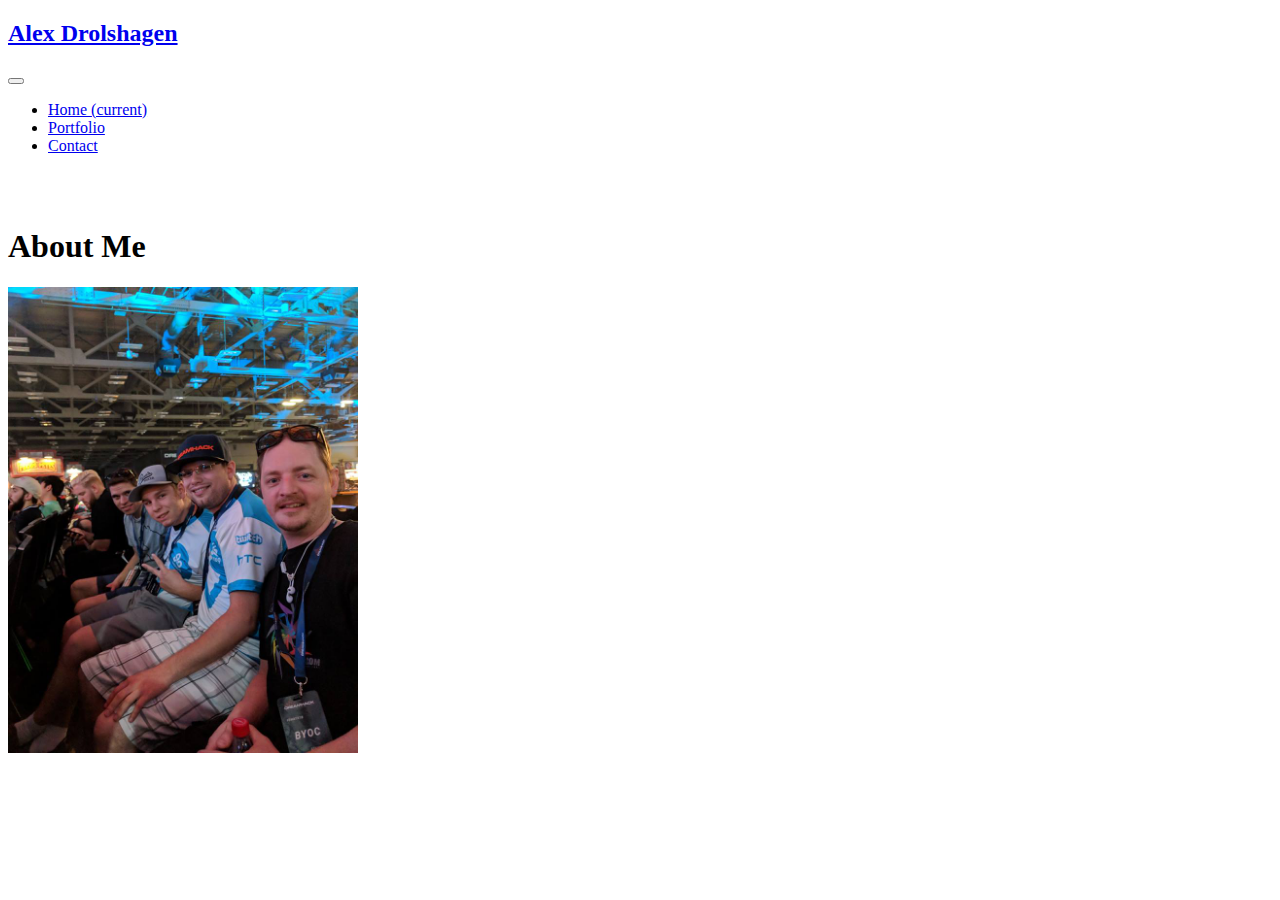
==== index.html @ bbd0a77b "WIP" ====
<!DOCTYPE html>
<html lang="en">

<head>
    <meta charset="UTF-8">
    <meta name="viewport" content="width=device-width, initial-scale=1.0">
    <meta http-equiv="X-UA-Compatible" content="ie=edge">
    <link rel="stylesheet" href="https://stackpath.bootstrapcdn.com/bootstrap/4.1.3/css/bootstrap.min.css" integrity="sha384-MCw98/SFnGE8fJT3GXwEOngsV7Zt27NXFoaoApmYm81iuXoPkFOJwJ8ERdknLPMO"
        crossorigin="anonymous">
    <link rel="stylesheet" href="assets/style/style.css">
    <title>Alexander Drolshagen</title>
</head>

<body class="bg-secondary">

    <!-- NEW NAVBAR. IT WORKS. DON'T TOUCH. -->
    <div>
        <nav class="navbar navbar-expand-lg navbar-dark bg-dark">
            <a class="navbar-brand" href=index.html>
                <h2>Alex Drolshagen</h2>
            </a>
            <button class="navbar-toggler" type="button" data-toggle="collapse" data-target="#navbarSupportedContent"
                aria-controls="navbarSupportedContent" aria-expanded="false" aria-label="Toggle navigation">
                <span class="navbar-toggler-icon"></span>
            </button>

            <div class="collapse navbar-collapse" id="navbarSupportedContent">
                <ul class="navbar-nav mr-auto">
                    <li class="nav-item active">
                        <a class="nav-link" href=index.html>Home <span class="sr-only">(current)</span></a>
                    </li>
                    <li class="nav-item">
                        <a class="nav-link" href=portfolio.html>Portfolio </a>
                    </li>
                    <li class="nav-item">
                        <a class="nav-link" href=contact.html>Contact </a>
                    </li>
                    <!-- <li class="nav-item dropdown">
                    <a class="nav-link dropdown-toggle" href="#" id="navbarDropdown" role="button" data-toggle="dropdown"
                        aria-haspopup="true" aria-expanded="false">
                        Dropdown
                    </a>
                    <div class="dropdown-menu" aria-labelledby="navbarDropdown">
                        <a class="dropdown-item" href="#">Action</a>
                        <a class="dropdown-item" href="#">Another action</a>
                        <div class="dropdown-divider"></div>
                        <a class="dropdown-item" href="#">Something else here</a>
                    </div>
                </li>
                <li class="nav-item">
                    <a class="nav-link disabled" href="#">Disabled</a>
                </li> -->
                </ul>
                <!-- <form class="form-inline my-2 my-lg-0">
                <input class="form-control mr-sm-2" type="search" placeholder="Search" aria-label="Search">
                <button class="btn btn-outline-success my-2 my-sm-0" type="submit">Search</button>
            </form> -->
            </div>
        </nav>
    </div>

    <br>

    <br>

    <div id="text-body" class="container">
        <div class="card bg-dark">
            <div class="card-header text-white bg-dark">
                <h1>About Me</h1>
            </div>
            <div class="card-body text-white">
                <img src="assets/images/DHAustin 2018.jpg" class="img-fluid rounded float-left profile-picture" alt="Dreamhack Austin 2018">
                <p></p>
            </div>
        </div>
    </div>

    <br>

    <br>

</body>


<script src="https://code.jquery.com/jquery-3.3.1.slim.min.js" integrity="sha384-q8i/X+965DzO0rT7abK41JStQIAqVgRVzpbzo5smXKp4YfRvH+8abtTE1Pi6jizo"
    crossorigin="anonymous"></script>
<script src="https://cdnjs.cloudflare.com/ajax/libs/popper.js/1.14.3/umd/popper.min.js" integrity="sha384-ZMP7rVo3mIykV+2+9J3UJ46jBk0WLaUAdn689aCwoqbBJiSnjAK/l8WvCWPIPm49"
    crossorigin="anonymous"></script>
<script src="https://stackpath.bootstrapcdn.com/bootstrap/4.1.3/js/bootstrap.min.js" integrity="sha384-ChfqqxuZUCnJSK3+MXmPNIyE6ZbWh2IMqE241rYiqJxyMiZ6OW/JmZQ5stwEULTy"
    crossorigin="anonymous"></script>

</html>
---- assets/style/style.css ----
.profile-picture{
    width: 350px;
    height: auto;
    float: left;
    margin-right: 25px;
}
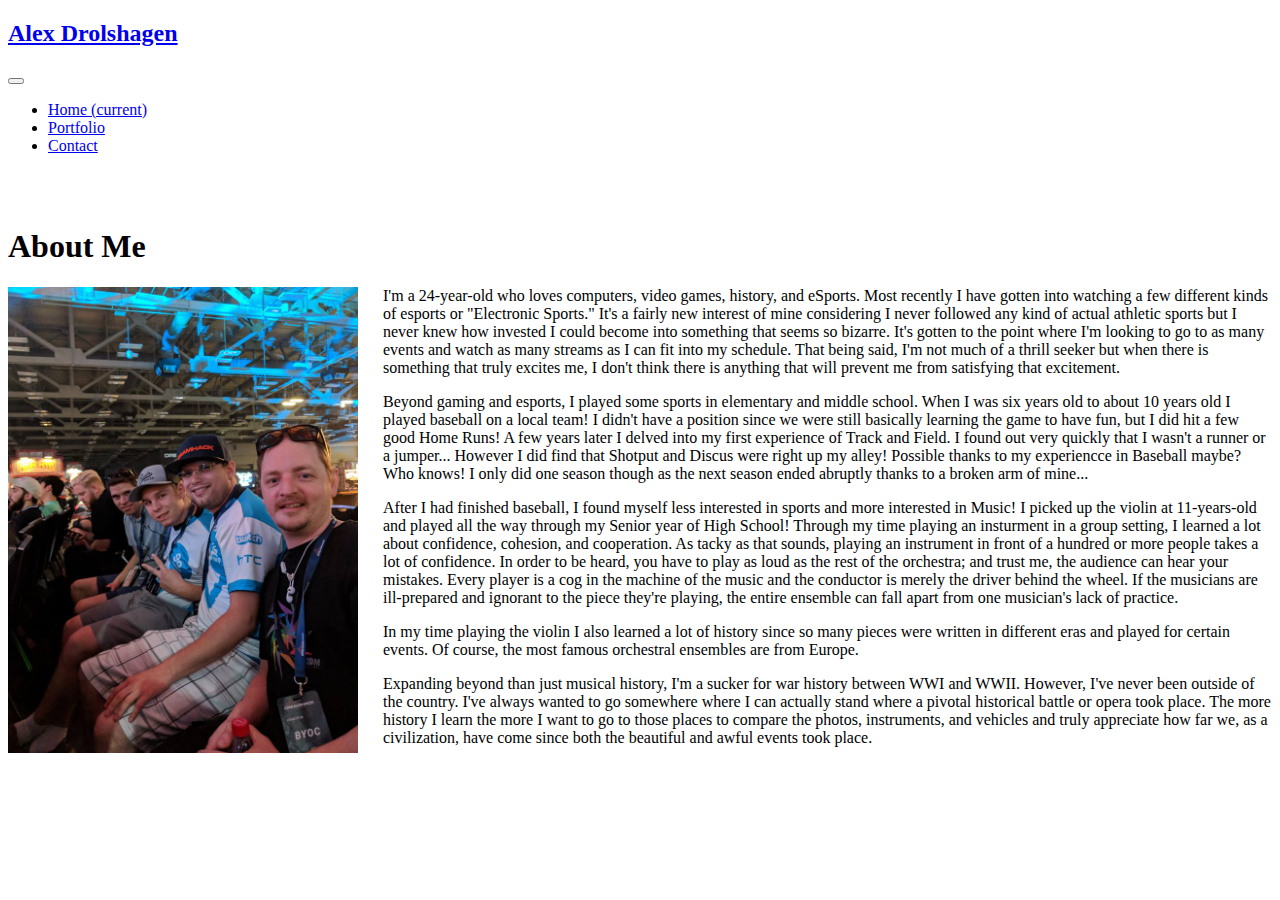
==== commit c83e8360: "visual changes along with added placeholders" ====
--- a/index.html
+++ b/index.html
@@ -11,7 +11,7 @@
     <title>Alexander Drolshagen</title>
 </head>
 
-<body class="bg-secondary">
+<body class="bg-light">
 
     <!-- NEW NAVBAR. IT WORKS. DON'T TOUCH. -->
     <div>
@@ -64,13 +64,19 @@
     <br>
 
     <div id="text-body" class="container">
-        <div class="card bg-dark">
+        <div class="card">
             <div class="card-header text-white bg-dark">
                 <h1>About Me</h1>
             </div>
-            <div class="card-body text-white">
+            <div class="card-body bg-light">
                 <img src="assets/images/DHAustin 2018.jpg" class="img-fluid rounded float-left profile-picture" alt="Dreamhack Austin 2018">
-                <p></p>
+                <div class="card-text">
+                    <p>I'm a 24-year-old who loves computers, video games, history, and eSports. Most recently I have gotten into watching a few different kinds of esports or "Electronic Sports." It's a fairly new interest of mine considering I never followed any kind of actual athletic sports but I never knew how invested I could become into something that seems so bizarre. It's gotten to the point where I'm looking to go to as many events and watch as many streams as I can fit into my schedule. That being said, I'm not much of a thrill seeker but when there is something that truly excites me, I don't think there is anything that will prevent me from satisfying that excitement.</p>        
+                    <p>Beyond gaming and esports, I played some sports in elementary and middle school. When I was six years old to about 10 years old I played baseball on a local team! I didn't have a position since we were still basically learning the game to have fun, but I did hit a few good Home Runs! A few years later I delved into my first experience of Track and Field. I found out very quickly that I wasn't a runner or a jumper... However I did find that Shotput and Discus were right up my alley! Possible thanks to my experiencce in Baseball maybe? Who knows! I only did one season though as the next season ended abruptly thanks to a broken arm of mine...</p>
+                    <p>After I had finished baseball, I found myself less interested in sports and more interested in Music! I picked up the violin at 11-years-old and played all the way through my Senior year of High School! Through my time playing an insturment in a group setting, I learned a lot about confidence, cohesion, and cooperation. As tacky as that sounds, playing an instrument in front of a hundred or more people takes a lot of confidence. In order to be heard, you have to play as loud as the rest of the orchestra; and trust me, the audience can hear your mistakes. Every player is a cog in the machine of the music and the conductor is merely the driver behind the wheel. If the musicians are ill-prepared and ignorant to the piece they're playing, the entire ensemble can fall apart from one musician's lack of practice.</p>
+                    <p>In my time playing the violin I also learned a lot of history since so many pieces were written in different eras and played for certain events. Of course, the most famous orchestral ensembles are from Europe.</p>
+                    <p>Expanding beyond than just musical history, I'm a sucker for war history between WWI and WWII. However, I've never been outside of the country. I've always wanted to go somewhere where I can actually stand where a pivotal historical battle or opera took place. The more history I learn the more I want to go to those places to compare the photos, instruments, and vehicles and truly appreciate how far we, as a civilization, have come since both the beautiful and awful events took place.</p>
+                </div>
             </div>
         </div>
     </div>
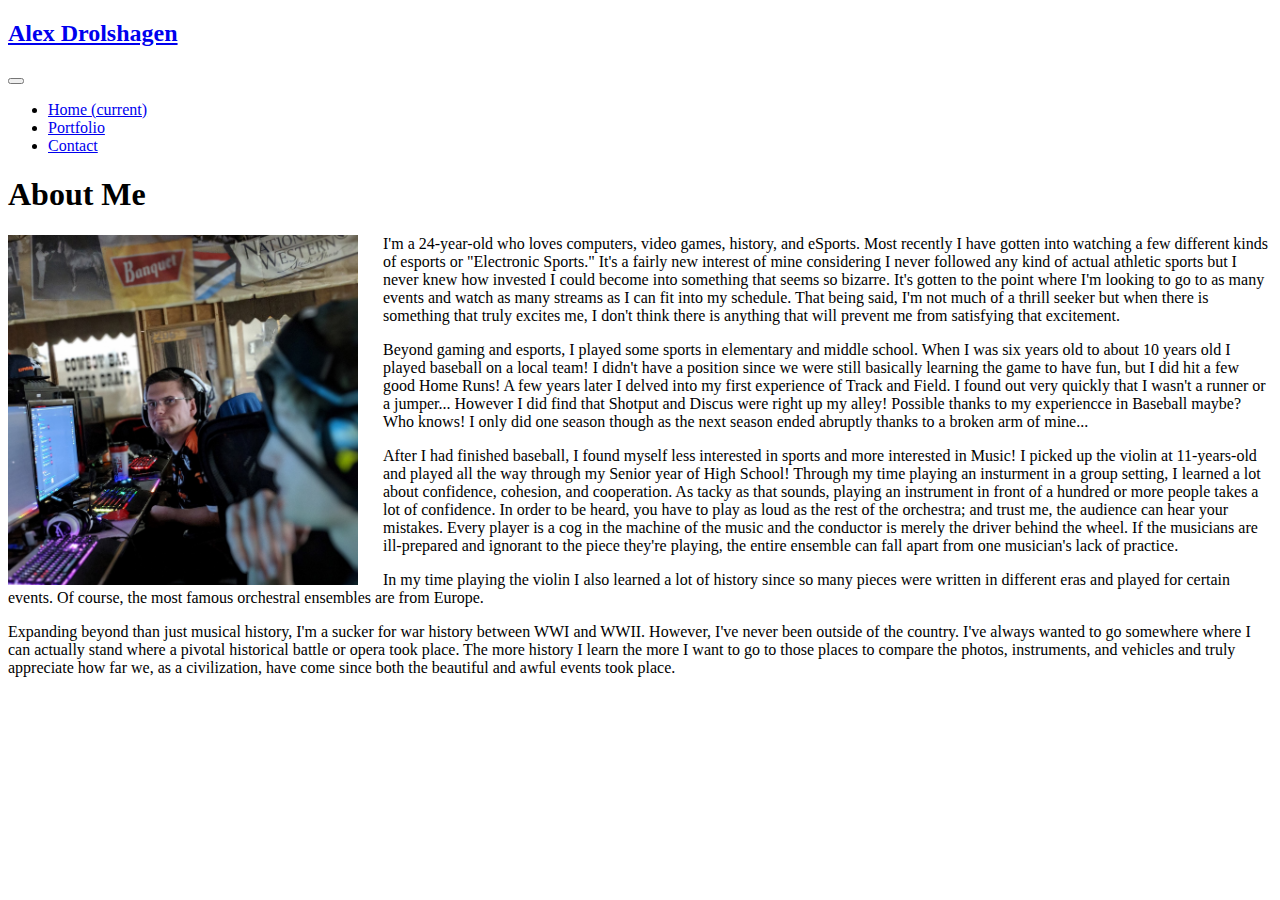
==== commit 84111b52: "Updated photo, portfolio with most recent project" ====
--- a/index.html
+++ b/index.html
@@ -11,11 +11,13 @@
     <title>Alexander Drolshagen</title>
 </head>
 
-<body class="bg-light">
+<body>
 
     <!-- NEW NAVBAR. IT WORKS. DON'T TOUCH. -->
     <div>
         <nav class="navbar navbar-expand-lg navbar-dark bg-dark">
+
+            
             <a class="navbar-brand" href=index.html>
                 <h2>Alex Drolshagen</h2>
             </a>
@@ -25,51 +27,38 @@
             </button>
 
             <div class="collapse navbar-collapse" id="navbarSupportedContent">
+
                 <ul class="navbar-nav mr-auto">
                     <li class="nav-item active">
                         <a class="nav-link" href=index.html>Home <span class="sr-only">(current)</span></a>
                     </li>
+
                     <li class="nav-item">
                         <a class="nav-link" href=portfolio.html>Portfolio </a>
                     </li>
+
                     <li class="nav-item">
                         <a class="nav-link" href=contact.html>Contact </a>
                     </li>
-                    <!-- <li class="nav-item dropdown">
-                    <a class="nav-link dropdown-toggle" href="#" id="navbarDropdown" role="button" data-toggle="dropdown"
-                        aria-haspopup="true" aria-expanded="false">
-                        Dropdown
-                    </a>
-                    <div class="dropdown-menu" aria-labelledby="navbarDropdown">
-                        <a class="dropdown-item" href="#">Action</a>
-                        <a class="dropdown-item" href="#">Another action</a>
-                        <div class="dropdown-divider"></div>
-                        <a class="dropdown-item" href="#">Something else here</a>
-                    </div>
-                </li>
-                <li class="nav-item">
-                    <a class="nav-link disabled" href="#">Disabled</a>
-                </li> -->
                 </ul>
-                <!-- <form class="form-inline my-2 my-lg-0">
-                <input class="form-control mr-sm-2" type="search" placeholder="Search" aria-label="Search">
-                <button class="btn btn-outline-success my-2 my-sm-0" type="submit">Search</button>
-            </form> -->
+
             </div>
+
+
         </nav>
     </div>
 
-    <br>
+    <!-- <br>
 
-    <br>
+    <br> -->
 
     <div id="text-body" class="container">
         <div class="card">
             <div class="card-header text-white bg-dark">
                 <h1>About Me</h1>
             </div>
-            <div class="card-body bg-light">
-                <img src="assets/images/DHAustin 2018.jpg" class="img-fluid rounded float-left profile-picture" alt="Dreamhack Austin 2018">
+            <div class="card-body text-white bg-secondary">
+                <img src="assets/images/Dreamhack2017cropped.jpg" class="img-fluid rounded float-left profile-picture" alt="Dreamhack Austin 2018">
                 <div class="card-text">
                     <p>I'm a 24-year-old who loves computers, video games, history, and eSports. Most recently I have gotten into watching a few different kinds of esports or "Electronic Sports." It's a fairly new interest of mine considering I never followed any kind of actual athletic sports but I never knew how invested I could become into something that seems so bizarre. It's gotten to the point where I'm looking to go to as many events and watch as many streams as I can fit into my schedule. That being said, I'm not much of a thrill seeker but when there is something that truly excites me, I don't think there is anything that will prevent me from satisfying that excitement.</p>        
                     <p>Beyond gaming and esports, I played some sports in elementary and middle school. When I was six years old to about 10 years old I played baseball on a local team! I didn't have a position since we were still basically learning the game to have fun, but I did hit a few good Home Runs! A few years later I delved into my first experience of Track and Field. I found out very quickly that I wasn't a runner or a jumper... However I did find that Shotput and Discus were right up my alley! Possible thanks to my experiencce in Baseball maybe? Who knows! I only did one season though as the next season ended abruptly thanks to a broken arm of mine...</p>
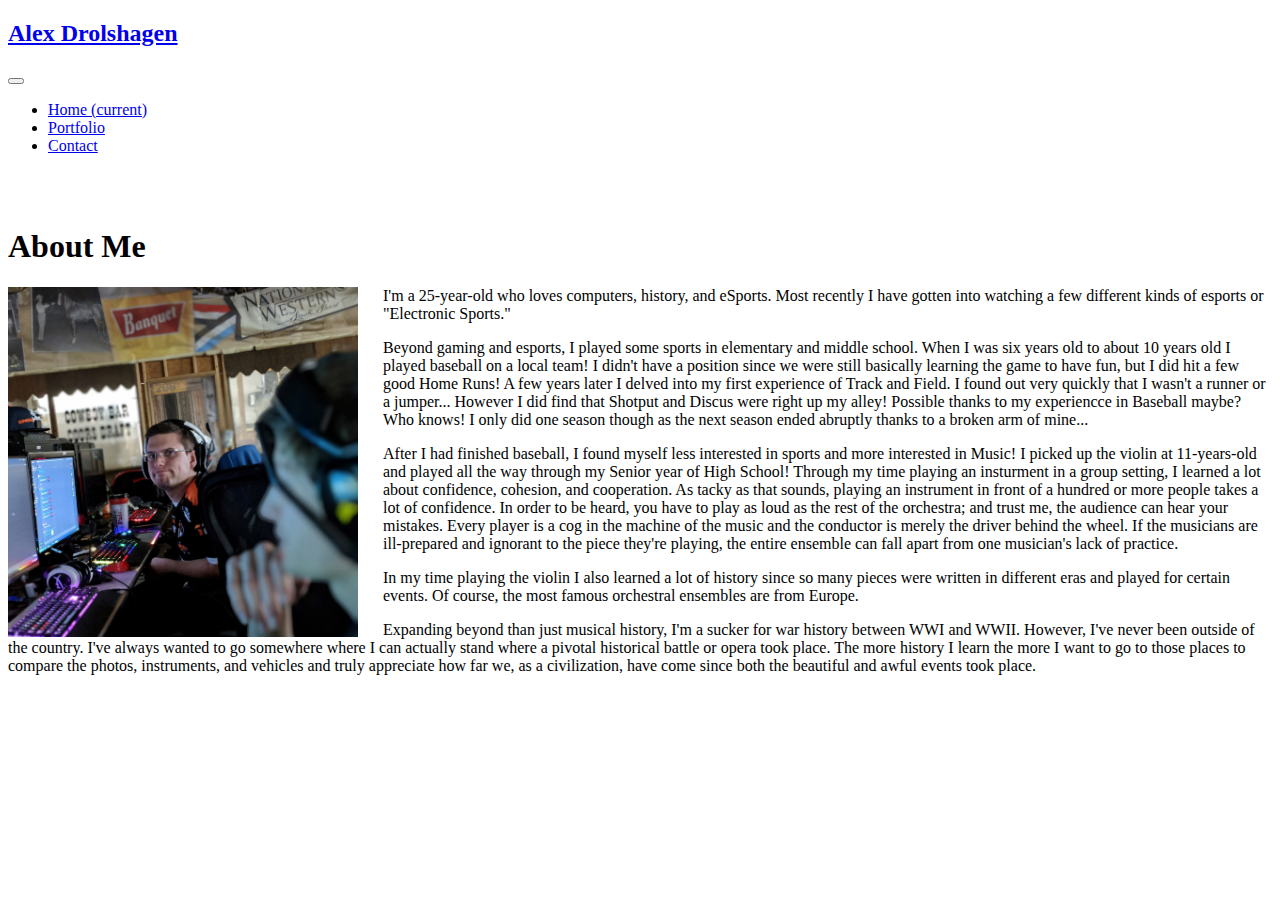
==== commit 38e7a693: "added photo for project Sol in Portfolio tab" ====
--- a/index.html
+++ b/index.html
@@ -48,9 +48,9 @@
         </nav>
     </div>
 
-    <!-- <br>
+    <br>
 
-    <br> -->
+    <br>
 
     <div id="text-body" class="container">
         <div class="card">
@@ -60,7 +60,7 @@
             <div class="card-body text-white bg-secondary">
                 <img src="assets/images/Dreamhack2017cropped.jpg" class="img-fluid rounded float-left profile-picture" alt="Dreamhack Austin 2018">
                 <div class="card-text">
-                    <p>I'm a 24-year-old who loves computers, video games, history, and eSports. Most recently I have gotten into watching a few different kinds of esports or "Electronic Sports." It's a fairly new interest of mine considering I never followed any kind of actual athletic sports but I never knew how invested I could become into something that seems so bizarre. It's gotten to the point where I'm looking to go to as many events and watch as many streams as I can fit into my schedule. That being said, I'm not much of a thrill seeker but when there is something that truly excites me, I don't think there is anything that will prevent me from satisfying that excitement.</p>        
+                    <p>I'm a 25-year-old who loves computers, history, and eSports. Most recently I have gotten into watching a few different kinds of esports or "Electronic Sports."</p>        
                     <p>Beyond gaming and esports, I played some sports in elementary and middle school. When I was six years old to about 10 years old I played baseball on a local team! I didn't have a position since we were still basically learning the game to have fun, but I did hit a few good Home Runs! A few years later I delved into my first experience of Track and Field. I found out very quickly that I wasn't a runner or a jumper... However I did find that Shotput and Discus were right up my alley! Possible thanks to my experiencce in Baseball maybe? Who knows! I only did one season though as the next season ended abruptly thanks to a broken arm of mine...</p>
                     <p>After I had finished baseball, I found myself less interested in sports and more interested in Music! I picked up the violin at 11-years-old and played all the way through my Senior year of High School! Through my time playing an insturment in a group setting, I learned a lot about confidence, cohesion, and cooperation. As tacky as that sounds, playing an instrument in front of a hundred or more people takes a lot of confidence. In order to be heard, you have to play as loud as the rest of the orchestra; and trust me, the audience can hear your mistakes. Every player is a cog in the machine of the music and the conductor is merely the driver behind the wheel. If the musicians are ill-prepared and ignorant to the piece they're playing, the entire ensemble can fall apart from one musician's lack of practice.</p>
                     <p>In my time playing the violin I also learned a lot of history since so many pieces were written in different eras and played for certain events. Of course, the most famous orchestral ensembles are from Europe.</p>
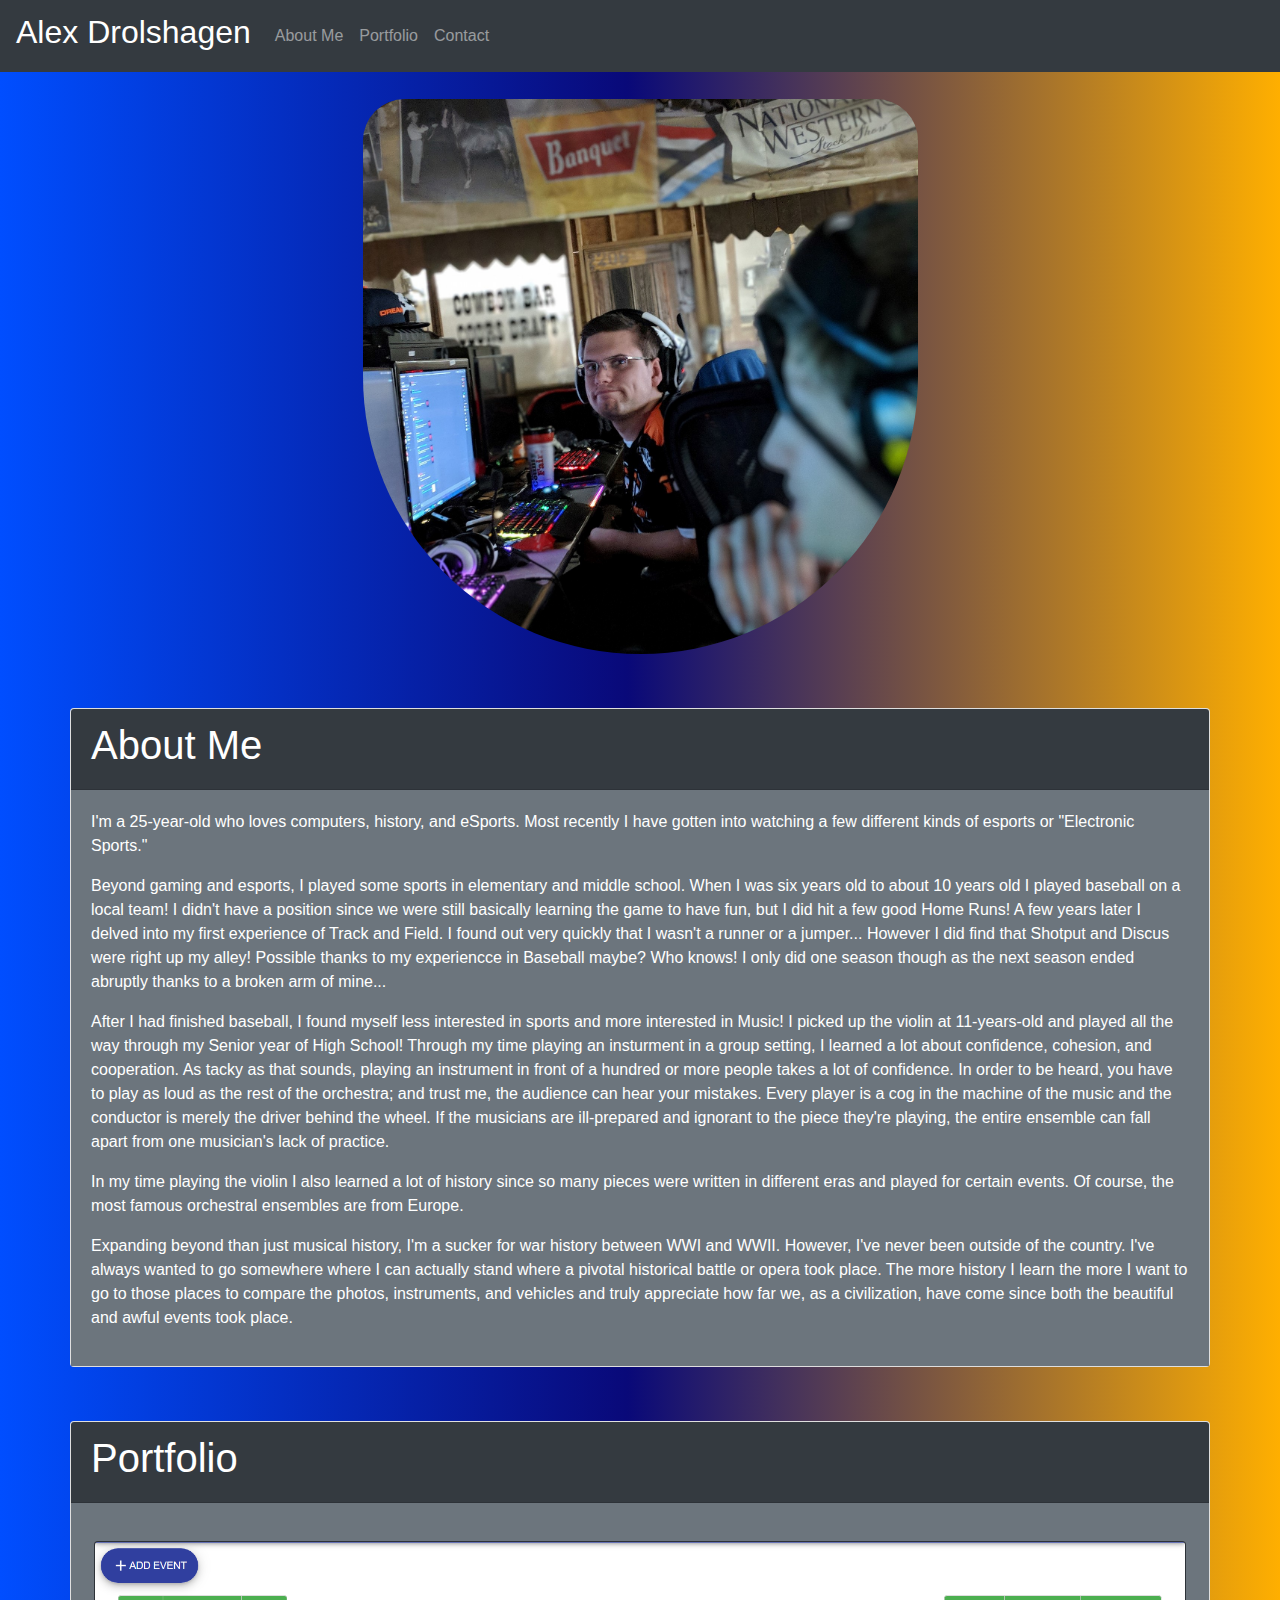
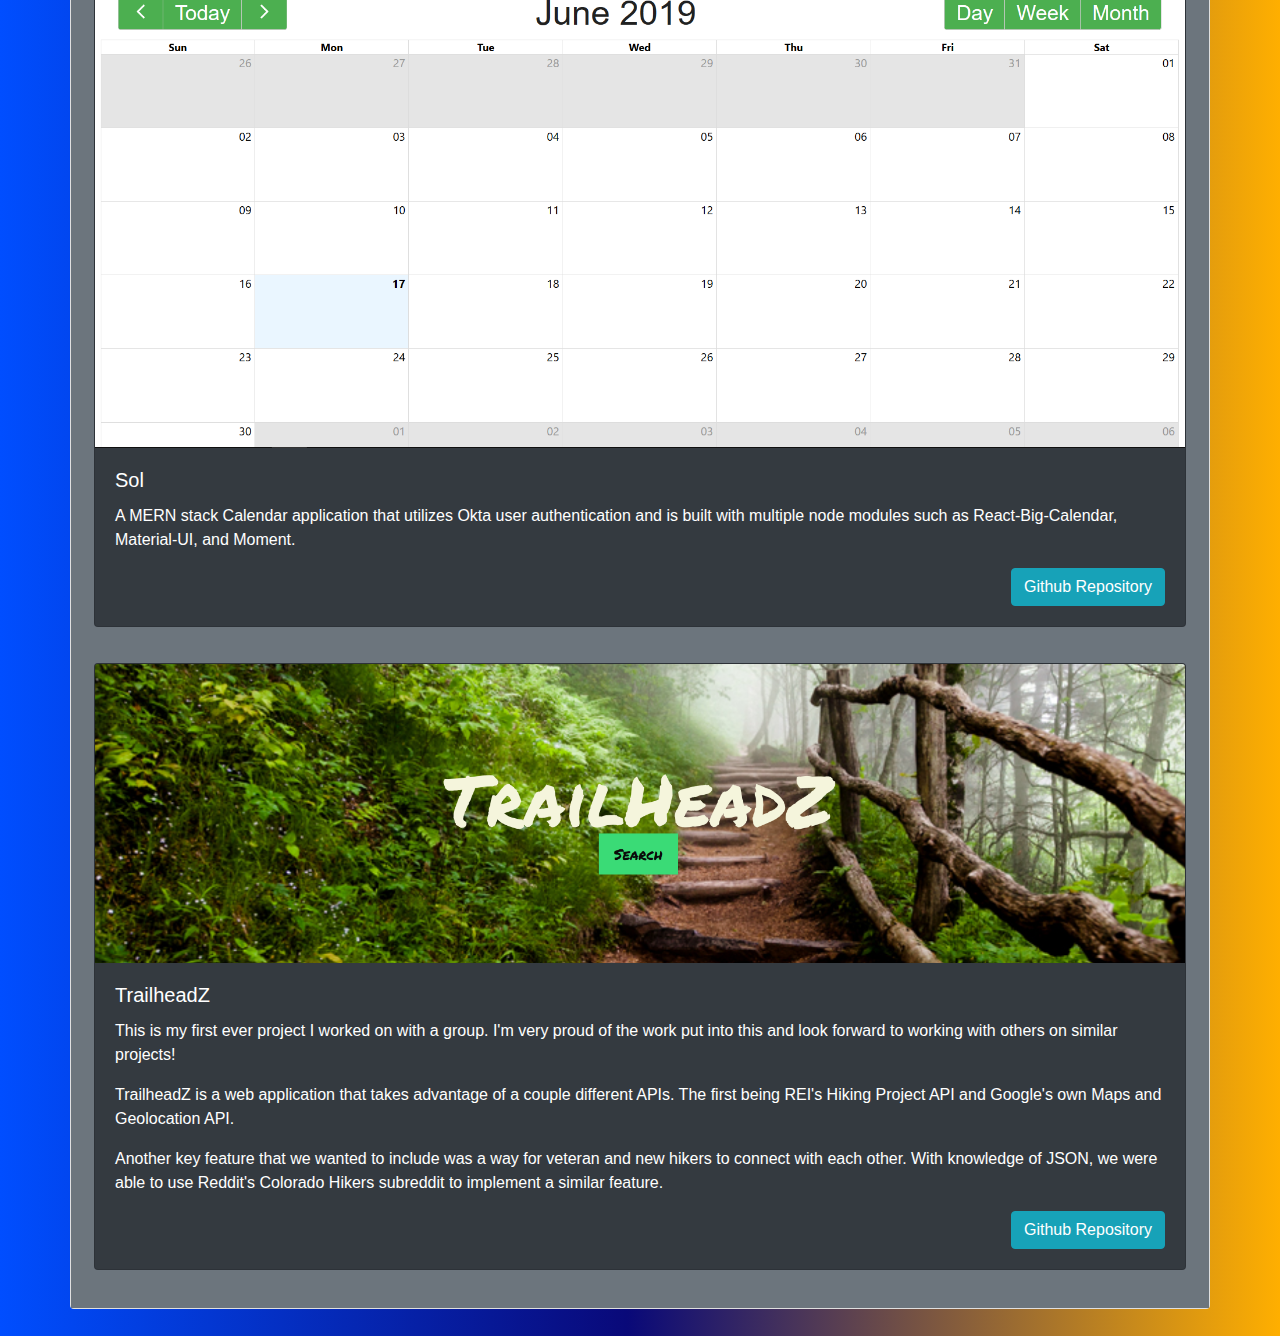
==== commit e85931d6: "downsizing to one HTML page" ====
--- a/index.html
+++ b/index.html
@@ -5,9 +5,14 @@
     <meta charset="UTF-8">
     <meta name="viewport" content="width=device-width, initial-scale=1.0">
     <meta http-equiv="X-UA-Compatible" content="ie=edge">
-    <link rel="stylesheet" href="https://stackpath.bootstrapcdn.com/bootstrap/4.1.3/css/bootstrap.min.css" integrity="sha384-MCw98/SFnGE8fJT3GXwEOngsV7Zt27NXFoaoApmYm81iuXoPkFOJwJ8ERdknLPMO"
-        crossorigin="anonymous">
-    <link rel="stylesheet" href="assets/style/style.css">
+
+    <!-- <link rel="stylesheet" type="text/css" href="assets/style/style.css"> -->
+    
+    <link rel="stylesheet" type="text/css" href="https://stackpath.bootstrapcdn.com/bootstrap/4.3.1/css/bootstrap.min.css"
+        integrity="sha384-ggOyR0iXCbMQv3Xipma34MD+dH/1fQ784/j6cY/iJTQUOhcWr7x9JvoRxT2MZw1T" crossorigin="anonymous">
+
+    <link rel="stylesheet" type="text/css" href="assets/style/style.css">
+
     <title>Alexander Drolshagen</title>
 </head>
 
@@ -17,8 +22,7 @@
     <div>
         <nav class="navbar navbar-expand-lg navbar-dark bg-dark">
 
-            
-            <a class="navbar-brand" href=index.html>
+            <a class="navbar-brand" href=#top-page>
                 <h2>Alex Drolshagen</h2>
             </a>
             <button class="navbar-toggler" type="button" data-toggle="collapse" data-target="#navbarSupportedContent"
@@ -29,12 +33,12 @@
             <div class="collapse navbar-collapse" id="navbarSupportedContent">
 
                 <ul class="navbar-nav mr-auto">
-                    <li class="nav-item active">
-                        <a class="nav-link" href=index.html>Home <span class="sr-only">(current)</span></a>
+                    <li class="nav-item">
+                        <a class="nav-link" href=#bio>About Me <span class="sr-only">(current)</span></a>
                     </li>
 
                     <li class="nav-item">
-                        <a class="nav-link" href=portfolio.html>Portfolio </a>
+                        <a class="nav-link" href=#portfolio>Portfolio </a>
                     </li>
 
                     <li class="nav-item">
@@ -48,40 +52,143 @@
         </nav>
     </div>
 
-    <br>
+    <div id="text-body" class="container">
 
-    <br>
+        <img id="top-page" src="assets/images/Dreamhack2017cropped.jpg" class="img-fluid center profile-picture"
+            alt="Dreamhack Austin 2018">
 
-    <div id="text-body" class="container">
-        <div class="card">
-            <div class="card-header text-white bg-dark">
+        <div class="row">
+        <div id="bio" class="card text-white" style="margin:3vh 0vh 3vh 0vh">
+            <div id="bio" class="card-header bg-dark">
                 <h1>About Me</h1>
             </div>
-            <div class="card-body text-white bg-secondary">
-                <img src="assets/images/Dreamhack2017cropped.jpg" class="img-fluid rounded float-left profile-picture" alt="Dreamhack Austin 2018">
+
+            <div class="card-body bg-secondary">
                 <div class="card-text">
-                    <p>I'm a 25-year-old who loves computers, history, and eSports. Most recently I have gotten into watching a few different kinds of esports or "Electronic Sports."</p>        
-                    <p>Beyond gaming and esports, I played some sports in elementary and middle school. When I was six years old to about 10 years old I played baseball on a local team! I didn't have a position since we were still basically learning the game to have fun, but I did hit a few good Home Runs! A few years later I delved into my first experience of Track and Field. I found out very quickly that I wasn't a runner or a jumper... However I did find that Shotput and Discus were right up my alley! Possible thanks to my experiencce in Baseball maybe? Who knows! I only did one season though as the next season ended abruptly thanks to a broken arm of mine...</p>
-                    <p>After I had finished baseball, I found myself less interested in sports and more interested in Music! I picked up the violin at 11-years-old and played all the way through my Senior year of High School! Through my time playing an insturment in a group setting, I learned a lot about confidence, cohesion, and cooperation. As tacky as that sounds, playing an instrument in front of a hundred or more people takes a lot of confidence. In order to be heard, you have to play as loud as the rest of the orchestra; and trust me, the audience can hear your mistakes. Every player is a cog in the machine of the music and the conductor is merely the driver behind the wheel. If the musicians are ill-prepared and ignorant to the piece they're playing, the entire ensemble can fall apart from one musician's lack of practice.</p>
-                    <p>In my time playing the violin I also learned a lot of history since so many pieces were written in different eras and played for certain events. Of course, the most famous orchestral ensembles are from Europe.</p>
-                    <p>Expanding beyond than just musical history, I'm a sucker for war history between WWI and WWII. However, I've never been outside of the country. I've always wanted to go somewhere where I can actually stand where a pivotal historical battle or opera took place. The more history I learn the more I want to go to those places to compare the photos, instruments, and vehicles and truly appreciate how far we, as a civilization, have come since both the beautiful and awful events took place.</p>
+                    <p>I'm a 25-year-old who loves computers, history, and eSports. Most recently I have gotten into
+                        watching a few different kinds of esports or "Electronic Sports."</p>
+                    <p>Beyond gaming and esports, I played some sports in elementary and middle school. When I was
+                        six
+                        years old to about 10 years old I played baseball on a local team! I didn't have a position
+                        since we were still basically learning the game to have fun, but I did hit a few good Home
+                        Runs!
+                        A few years later I delved into my first experience of Track and Field. I found out very
+                        quickly
+                        that I wasn't a runner or a jumper... However I did find that Shotput and Discus were right
+                        up
+                        my alley! Possible thanks to my experiencce in Baseball maybe? Who knows! I only did one
+                        season
+                        though as the next season ended abruptly thanks to a broken arm of mine...</p>
+                    <p>After I had finished baseball, I found myself less interested in sports and more interested
+                        in
+                        Music! I picked up the violin at 11-years-old and played all the way through my Senior year
+                        of
+                        High School! Through my time playing an insturment in a group setting, I learned a lot about
+                        confidence, cohesion, and cooperation. As tacky as that sounds, playing an instrument in
+                        front
+                        of a hundred or more people takes a lot of confidence. In order to be heard, you have to
+                        play as
+                        loud as the rest of the orchestra; and trust me, the audience can hear your mistakes. Every
+                        player is a cog in the machine of the music and the conductor is merely the driver behind
+                        the
+                        wheel. If the musicians are ill-prepared and ignorant to the piece they're playing, the
+                        entire
+                        ensemble can fall apart from one musician's lack of practice.</p>
+                    <p>In my time playing the violin I also learned a lot of history since so many pieces were
+                        written
+                        in different eras and played for certain events. Of course, the most famous orchestral
+                        ensembles
+                        are from Europe.</p>
+                    <p>Expanding beyond than just musical history, I'm a sucker for war history between WWI and
+                        WWII.
+                        However, I've never been outside of the country. I've always wanted to go somewhere where I
+                        can
+                        actually stand where a pivotal historical battle or opera took place. The more history I
+                        learn
+                        the more I want to go to those places to compare the photos, instruments, and vehicles and
+                        truly
+                        appreciate how far we, as a civilization, have come since both the beautiful and awful
+                        events
+                        took place.</p>
                 </div>
             </div>
         </div>
     </div>
 
-    <br>
+        <div id="portfolio" class="card row text-white" style="margin-top:3vh; margin-bottom:3vh">
 
-    <br>
+            <div id="portfolio" class="card-header bg-dark">
+                <h1>Portfolio</h1>
+            </div>
+            <div class="card-body text-white bg-secondary container">
+                <div class="row">
+                    <div class="card bg-dark text-white" style="margin: 2vh">
+                        <a href="http://calendarproject-3.herokuapp.com/" target="_blank"><img class="card-img-top"
+                                src="assets/images/CalendarImg.PNG" alt="image cap"></a>
+                        <div class="card-body">
+                            <h5 class="card-title">Sol</h5>
+                            <p class="card-text">A MERN stack Calendar application that utilizes Okta user
+                                authentication
+                                and is built with multiple node modules such as React-Big-Calendar, Material-UI, and
+                                Moment.
+                            </p>
+                            <div class="text-right">
+                                <a href="https://github.com/OscarG1991/Project-3"><button type="button"
+                                        class="btn btn-info">Github Repository</button></a>
+                            </div>
+                        </div>
+                    </div>
+
+                    <div class="card bg-dark text-white" style="margin: 2vh">
+                        <a href="https://michaelsingarayar.github.io/Group-Project-1/" target="_blank"><img
+                                class="card-img-top" src="assets/images/Trailheads.PNG" alt="Trailheads image cap"></a>
+                        <div class="card-body">
+                            <h5 class="card-title">TrailheadZ</h5>
+                            <p class="card-text">This is my first ever project I worked on with a group. I'm very
+                                proud
+                                of
+                                the work put into this and look forward to working with others on similar projects!
+                            </p>
+                            <p class="card-text">TrailheadZ is a web application that takes advantage of a couple
+                                different
+                                APIs. The first being REI's Hiking Project API and Google's own Maps and Geolocation
+                                API.
+                            </p>
+                            <p class="card-text">Another key feature that we wanted to include was a way for veteran
+                                and
+                                new hikers to connect with each other. With knowledge of JSON, we were able to use
+                                Reddit's
+                                Colorado Hikers subreddit to implement a similar feature.</p>
+                            <div class="text-right">
+                                <a href="https://github.com/MichaelSingarayar/Group-Project-1"><button type="button"
+                                        class="btn btn-info">Github
+                                        Repository</button></a>
+                            </div>
+                        </div>
+                    </div>
+
+                <div class="col">
+
+                </div>
+
+            </div>
+
+        </div>
+    </div>
+
+    </div>
 
 </body>
 
 
-<script src="https://code.jquery.com/jquery-3.3.1.slim.min.js" integrity="sha384-q8i/X+965DzO0rT7abK41JStQIAqVgRVzpbzo5smXKp4YfRvH+8abtTE1Pi6jizo"
-    crossorigin="anonymous"></script>
-<script src="https://cdnjs.cloudflare.com/ajax/libs/popper.js/1.14.3/umd/popper.min.js" integrity="sha384-ZMP7rVo3mIykV+2+9J3UJ46jBk0WLaUAdn689aCwoqbBJiSnjAK/l8WvCWPIPm49"
-    crossorigin="anonymous"></script>
-<script src="https://stackpath.bootstrapcdn.com/bootstrap/4.1.3/js/bootstrap.min.js" integrity="sha384-ChfqqxuZUCnJSK3+MXmPNIyE6ZbWh2IMqE241rYiqJxyMiZ6OW/JmZQ5stwEULTy"
-    crossorigin="anonymous"></script>
+<script src="https://code.jquery.com/jquery-3.3.1.slim.min.js"
+    integrity="sha384-q8i/X+965DzO0rT7abK41JStQIAqVgRVzpbzo5smXKp4YfRvH+8abtTE1Pi6jizo" crossorigin="anonymous">
+</script>
+<script src="https://cdnjs.cloudflare.com/ajax/libs/popper.js/1.14.3/umd/popper.min.js"
+    integrity="sha384-ZMP7rVo3mIykV+2+9J3UJ46jBk0WLaUAdn689aCwoqbBJiSnjAK/l8WvCWPIPm49" crossorigin="anonymous">
+</script>
+<script src="https://stackpath.bootstrapcdn.com/bootstrap/4.1.3/js/bootstrap.min.js"
+    integrity="sha384-ChfqqxuZUCnJSK3+MXmPNIyE6ZbWh2IMqE241rYiqJxyMiZ6OW/JmZQ5stwEULTy" crossorigin="anonymous">
+</script>
 
 </html>--- a/assets/style/style.css
+++ b/assets/style/style.css
@@ -1,6 +1,30 @@
+html {
+    scroll-behavior: smooth;
+}
+
 .profile-picture{
-    width: 350px;
+    /* width: 350px; */
     height: auto;
-    float: left;
-    margin-right: 25px;
-}+    /* margin-right: 25px; */
+    border-radius: 15% 15% 100% 100%;
+    /* margin-top: 10vh; */
+}
+
+body{
+    background: linear-gradient(90deg, rgba(0,78,255,1) 0%, rgba(9,9,121,1) 49%, rgba(255,175,0,1) 100%);
+}
+
+.center{ 
+    display: block;
+    margin-left: auto;
+    margin-right: auto;
+    margin-bottom: 3vh;
+    margin-top: 3vh;
+    width: 50%;
+};
+
+.card-margin{
+    margin-top: 3vh;
+    margin-bottom: 3vh;
+};
+
--- a/assets/style/style.css
+++ b/assets/style/style.css
@@ -1,6 +1,30 @@
+html {
+    scroll-behavior: smooth;
+}
+
 .profile-picture{
-    width: 350px;
+    /* width: 350px; */
     height: auto;
-    float: left;
-    margin-right: 25px;
-}+    /* margin-right: 25px; */
+    border-radius: 15% 15% 100% 100%;
+    /* margin-top: 10vh; */
+}
+
+body{
+    background: linear-gradient(90deg, rgba(0,78,255,1) 0%, rgba(9,9,121,1) 49%, rgba(255,175,0,1) 100%);
+}
+
+.center{ 
+    display: block;
+    margin-left: auto;
+    margin-right: auto;
+    margin-bottom: 3vh;
+    margin-top: 3vh;
+    width: 50%;
+};
+
+.card-margin{
+    margin-top: 3vh;
+    margin-bottom: 3vh;
+};
+
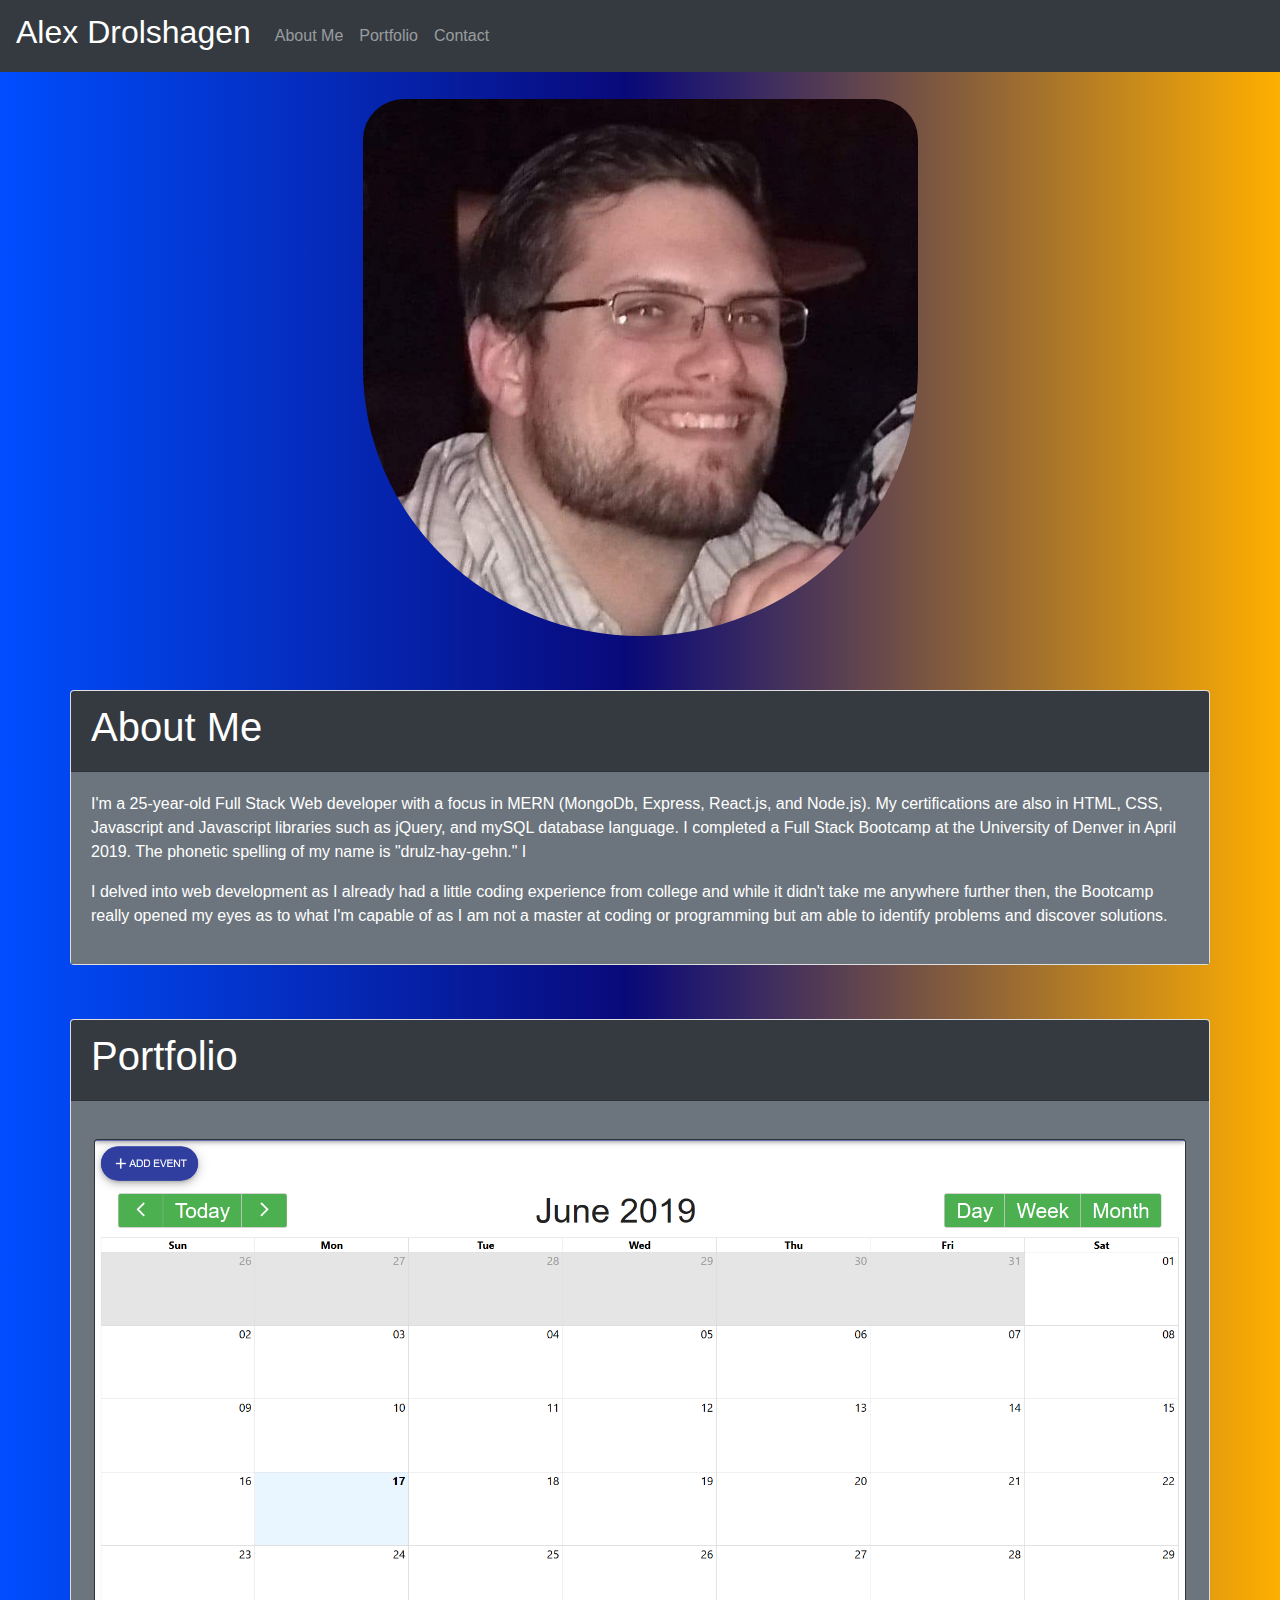
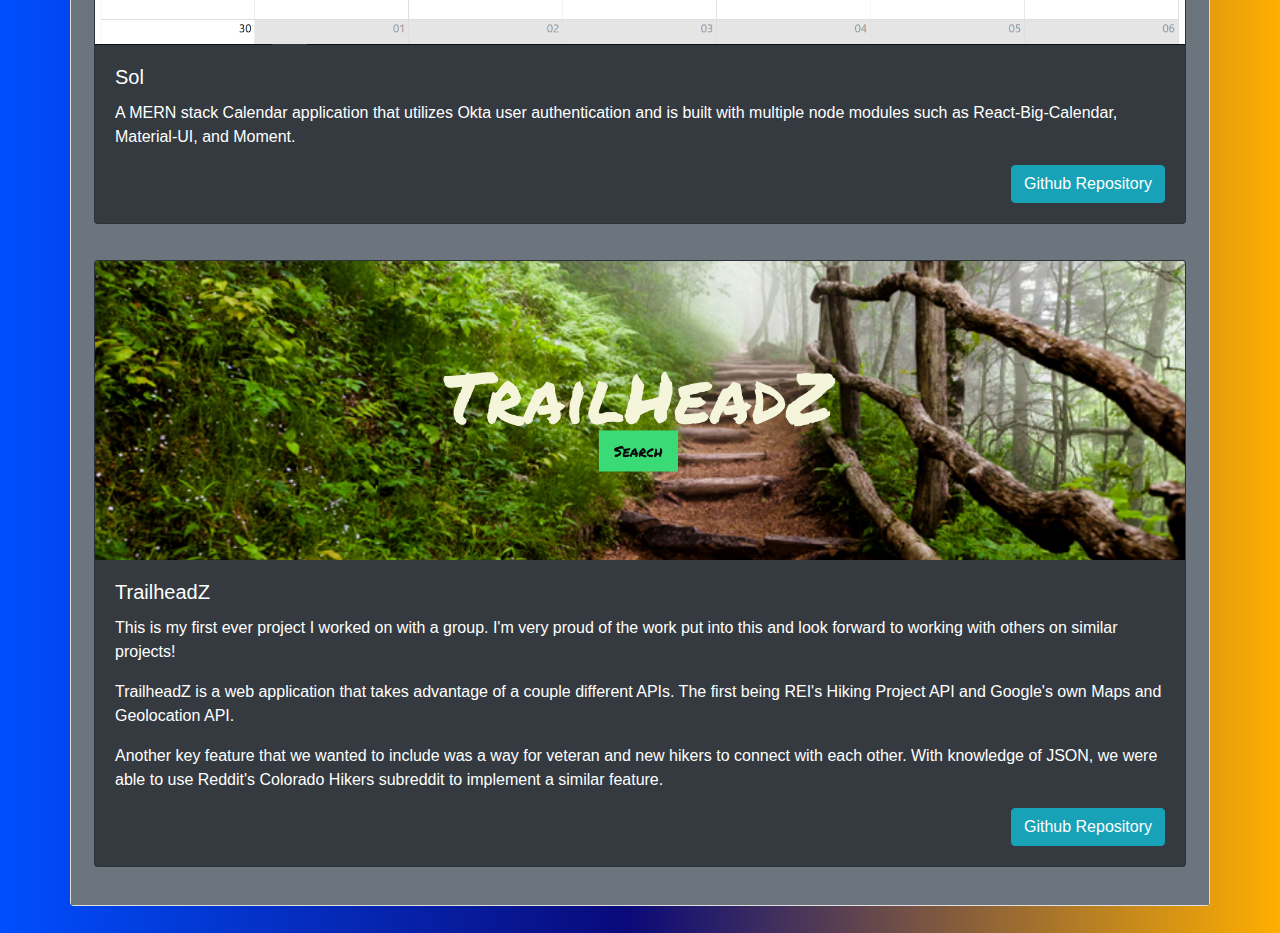
==== commit 23141521: "added a few lines of more professional bio" ====
--- a/index.html
+++ b/index.html
@@ -54,7 +54,10 @@
 
     <div id="text-body" class="container">
 
-        <img id="top-page" src="assets/images/Dreamhack2017cropped.jpg" class="img-fluid center profile-picture"
+        <!-- <img id="top-page" src="assets/images/Dreamhack2017cropped.jpg" class="img-fluid center profile-picture"
+            alt="Dreamhack Austin 2018"> -->
+
+        <img id="top-page" src="assets/images/betterprofilepic.jpg" class="img-fluid center profile-picture"
             alt="Dreamhack Austin 2018">
 
         <div class="row">
@@ -65,51 +68,15 @@
 
             <div class="card-body bg-secondary">
                 <div class="card-text">
-                    <p>I'm a 25-year-old who loves computers, history, and eSports. Most recently I have gotten into
-                        watching a few different kinds of esports or "Electronic Sports."</p>
-                    <p>Beyond gaming and esports, I played some sports in elementary and middle school. When I was
-                        six
-                        years old to about 10 years old I played baseball on a local team! I didn't have a position
-                        since we were still basically learning the game to have fun, but I did hit a few good Home
-                        Runs!
-                        A few years later I delved into my first experience of Track and Field. I found out very
-                        quickly
-                        that I wasn't a runner or a jumper... However I did find that Shotput and Discus were right
-                        up
-                        my alley! Possible thanks to my experiencce in Baseball maybe? Who knows! I only did one
-                        season
-                        though as the next season ended abruptly thanks to a broken arm of mine...</p>
-                    <p>After I had finished baseball, I found myself less interested in sports and more interested
-                        in
-                        Music! I picked up the violin at 11-years-old and played all the way through my Senior year
-                        of
-                        High School! Through my time playing an insturment in a group setting, I learned a lot about
-                        confidence, cohesion, and cooperation. As tacky as that sounds, playing an instrument in
-                        front
-                        of a hundred or more people takes a lot of confidence. In order to be heard, you have to
-                        play as
-                        loud as the rest of the orchestra; and trust me, the audience can hear your mistakes. Every
-                        player is a cog in the machine of the music and the conductor is merely the driver behind
-                        the
-                        wheel. If the musicians are ill-prepared and ignorant to the piece they're playing, the
-                        entire
-                        ensemble can fall apart from one musician's lack of practice.</p>
-                    <p>In my time playing the violin I also learned a lot of history since so many pieces were
-                        written
-                        in different eras and played for certain events. Of course, the most famous orchestral
-                        ensembles
-                        are from Europe.</p>
-                    <p>Expanding beyond than just musical history, I'm a sucker for war history between WWI and
-                        WWII.
-                        However, I've never been outside of the country. I've always wanted to go somewhere where I
-                        can
-                        actually stand where a pivotal historical battle or opera took place. The more history I
-                        learn
-                        the more I want to go to those places to compare the photos, instruments, and vehicles and
-                        truly
-                        appreciate how far we, as a civilization, have come since both the beautiful and awful
-                        events
-                        took place.</p>
+                    <p>I'm a 25-year-old Full Stack Web developer with a focus in MERN (MongoDb, Express, React.js, and Node.js).
+                        My certifications are also in HTML, CSS, Javascript and Javascript libraries such as jQuery, and mySQL database language.
+                        I completed a Full Stack Bootcamp at the University of Denver in April 2019. The phonetic spelling of my name is "drulz-hay-gehn."
+                        I 
+                    </p>
+
+                    <p>I delved into web development as I already had a little coding experience from college and while it didn't take me anywhere further then,
+                        the Bootcamp really opened my eyes as to what I'm capable of as I am not a master at coding or programming but am able to identify problems and discover solutions.
+                    </p>
                 </div>
             </div>
         </div>
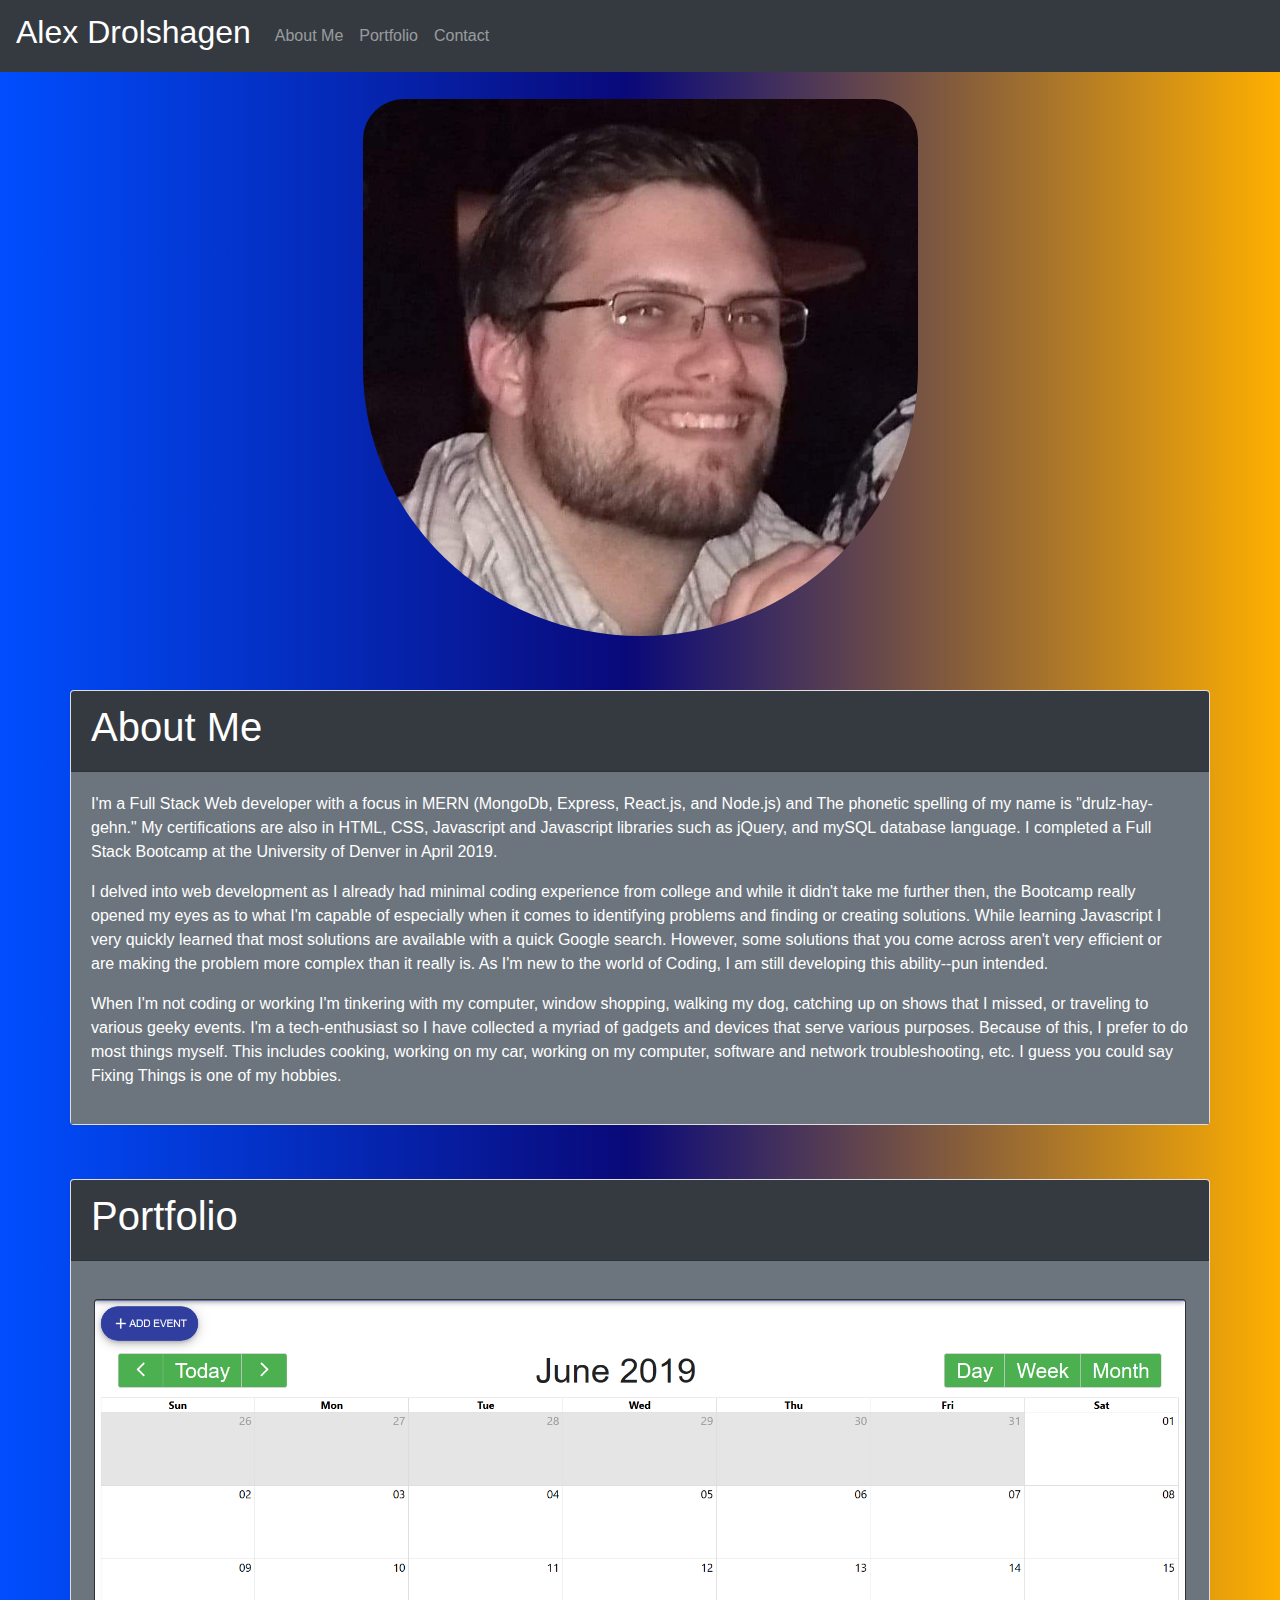
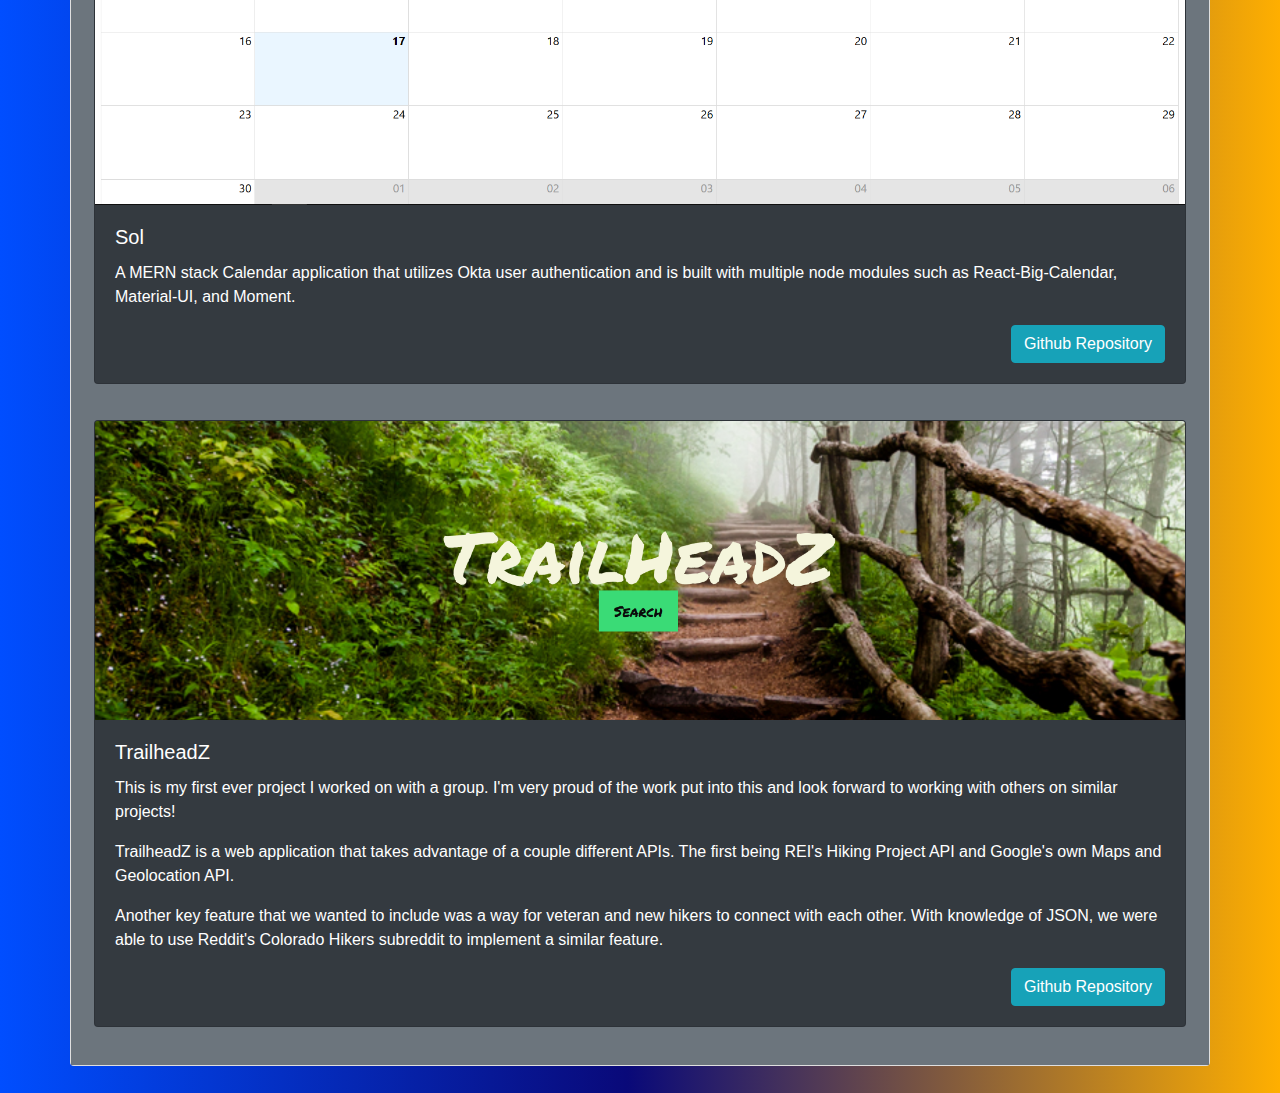
==== commit 11e2ce09: "added more bio" ====
--- a/index.html
+++ b/index.html
@@ -7,8 +7,9 @@
     <meta http-equiv="X-UA-Compatible" content="ie=edge">
 
     <!-- <link rel="stylesheet" type="text/css" href="assets/style/style.css"> -->
-    
-    <link rel="stylesheet" type="text/css" href="https://stackpath.bootstrapcdn.com/bootstrap/4.3.1/css/bootstrap.min.css"
+
+    <link rel="stylesheet" type="text/css"
+        href="https://stackpath.bootstrapcdn.com/bootstrap/4.3.1/css/bootstrap.min.css"
         integrity="sha384-ggOyR0iXCbMQv3Xipma34MD+dH/1fQ784/j6cY/iJTQUOhcWr7x9JvoRxT2MZw1T" crossorigin="anonymous">
 
     <link rel="stylesheet" type="text/css" href="assets/style/style.css">
@@ -61,26 +62,42 @@
             alt="Dreamhack Austin 2018">
 
         <div class="row">
-        <div id="bio" class="card text-white" style="margin:3vh 0vh 3vh 0vh">
-            <div id="bio" class="card-header bg-dark">
-                <h1>About Me</h1>
-            </div>
+            <div id="bio" class="card text-white" style="margin:3vh 0vh 3vh 0vh">
+                <div id="bio" class="card-header bg-dark">
+                    <h1>About Me</h1>
+                </div>
 
-            <div class="card-body bg-secondary">
-                <div class="card-text">
-                    <p>I'm a 25-year-old Full Stack Web developer with a focus in MERN (MongoDb, Express, React.js, and Node.js).
-                        My certifications are also in HTML, CSS, Javascript and Javascript libraries such as jQuery, and mySQL database language.
-                        I completed a Full Stack Bootcamp at the University of Denver in April 2019. The phonetic spelling of my name is "drulz-hay-gehn."
-                        I 
-                    </p>
+                <div class="card-body bg-secondary">
+                    <div class="card-text">
+                        <p>I'm a Full Stack Web developer with a focus in MERN (MongoDb, Express, React.js, and Node.js)
+                            and The phonetic spelling of my name is "drulz-hay-gehn."
+                            My certifications are also in HTML, CSS, Javascript and Javascript libraries such as jQuery,
+                            and mySQL database language.
+                            I completed a Full Stack Bootcamp at the University of Denver in April 2019.
+                        </p>
 
-                    <p>I delved into web development as I already had a little coding experience from college and while it didn't take me anywhere further then,
-                        the Bootcamp really opened my eyes as to what I'm capable of as I am not a master at coding or programming but am able to identify problems and discover solutions.
-                    </p>
+                        <p>
+                            I delved into web development as I already had minimal coding experience from college and
+                            while it didn't take me further then,
+                            the Bootcamp really opened my eyes as to what I'm capable of especially when it comes to
+                            identifying problems and finding or creating solutions.
+                            While learning Javascript I very quickly learned that most solutions are available with a
+                            quick Google search. However, some solutions that you come across
+                            aren't very efficient or are making the problem more complex than it really is. As I'm new to the
+                            world of Coding, I am still developing this ability--pun intended.
+                        </p>
+
+                        <p>
+                            When I'm not coding or working I'm tinkering with my computer, window shopping, walking my dog,
+                            catching up on shows that I missed, or traveling to various geeky events. I'm a tech-enthusiast
+                            so I have collected a myriad of gadgets and devices that serve various purposes. Because of this,
+                            I prefer to do most things myself. This includes cooking, working on my car, working on my computer,
+                            software and network troubleshooting, etc. I guess you could say Fixing Things is one of my hobbies.
+                        </p>
+                    </div>
                 </div>
             </div>
         </div>
-    </div>
 
         <div id="portfolio" class="card row text-white" style="margin-top:3vh; margin-bottom:3vh">
 
@@ -134,14 +151,14 @@
                         </div>
                     </div>
 
-                <div class="col">
+                    <div class="col">
+
+                    </div>
 
                 </div>
 
             </div>
-
         </div>
-    </div>
 
     </div>
 
